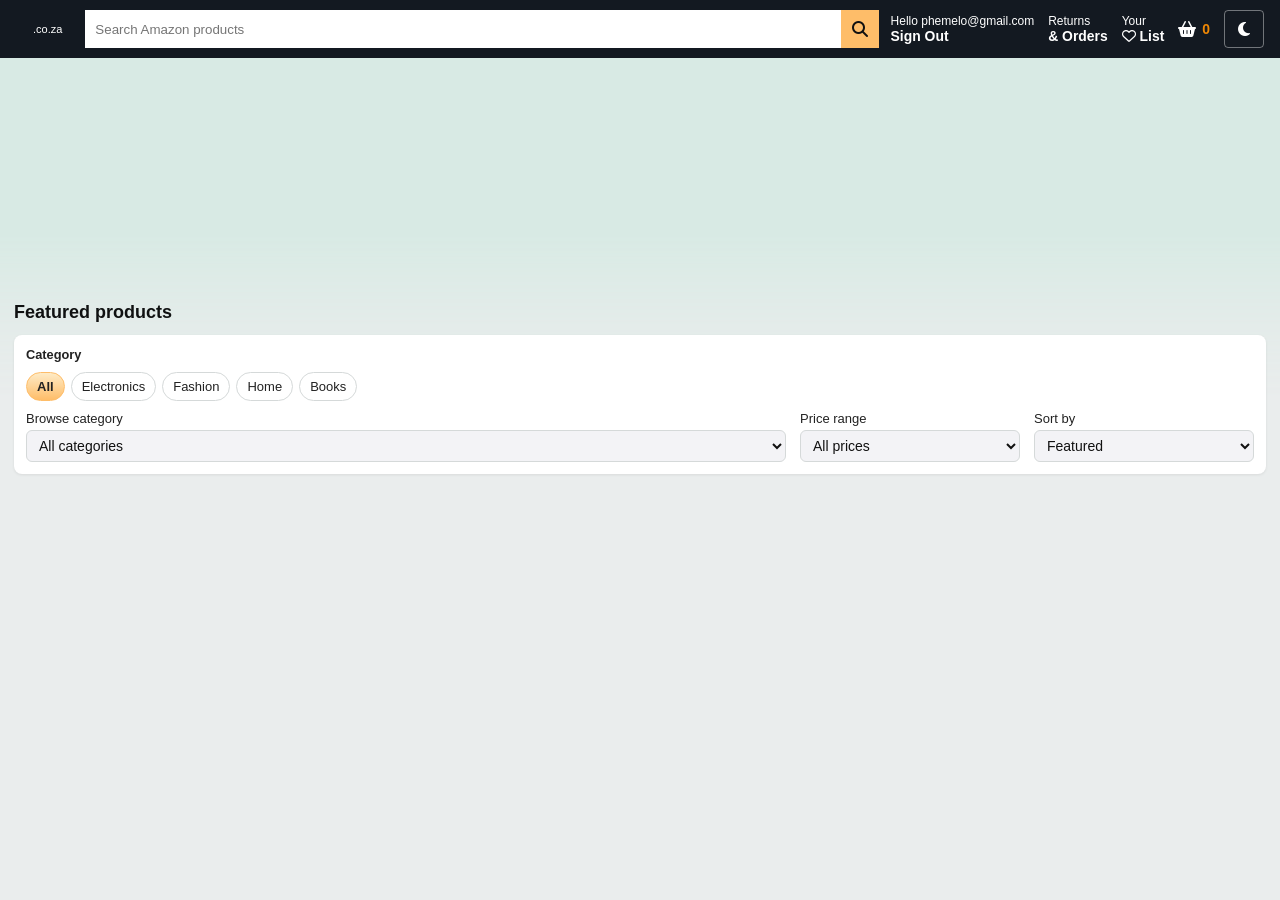
==== index/index.html @ a6790c31 "added a folder with files to manage html for home page, with products and nav bar." ====
<!DOCTYPE html>
<html lang="en">
<head>
  <meta charset="UTF-8" />
  <meta name="viewport" content="width=device-width, initial-scale=1.0" />
  <title>Phemelo Amazon Clone</title>
  <script src="../src/theme.js"></script>
  <link rel="stylesheet" href="../css/theme.css" />
  <link
    rel="stylesheet"
    href="https://cdnjs.cloudflare.com/ajax/libs/font-awesome/6.5.1/css/all.min.css"
  />
  <link rel="stylesheet" href="../css/header.css" />
  <link rel="stylesheet" href="home.css" />
  <link rel="stylesheet" href="product.css" />
  <link rel="stylesheet" href="productOnSale.css" />
</head>
<body>
  <header class="header">
    <a
      href="index.html"
      id="nav-logo-sprites"
      class="nav-logo-link nav-progressive-attribute"
      aria-label="Amazon.co.za"
      lang="en"
    >
      <img
        class="nav-sprite nav-logo-base"
        src="https://m.media-amazon.com/images/I/61zYzaUw31L.png"
        alt=""
        width="164"
        height="52"
        decoding="async"
      />
      <span id="logo-ext" class="nav-sprite nav-logo-ext nav-progressive-content" aria-hidden="true"></span>
      <span class="nav-logo-locale">.co.za</span>
    </a>

    <div class="header_search">
      <input class="header_input" type="text" placeholder="Search Amazon products" />
      <i class="fa-solid fa-magnifying-glass search_icon" aria-hidden="true"></i>
    </div>

    <nav class="header_nav" aria-label="Main navigation">
      <a href="../login/login.html" class="header_link">
        <div class="header_option">
          <span class="header_optionOne">Hello phemelo@gmail.com</span>
          <span class="header_optionTwo">Sign Out</span>
        </div>
      </a>

      <a href="../cart/cart.html" class="header_link">
        <div class="header_option">
          <span class="header_optionOne">Returns</span>
          <span class="header_optionTwo">& Orders</span>
        </div>
      </a>

      <a href="../wishlist/wishlist.html" class="header_link" aria-label="Wishlist">
        <div class="header_option">
          <span class="header_optionOne">Your</span>
          <span class="header_optionTwo header_wishlist_label"><i class="fa-regular fa-heart" aria-hidden="true"></i> List</span>
        </div>
      </a>

      <a href="../cart/cart.html" class="header_link header_optionBasket" aria-label="Go to cart">
        <i class="fa-solid fa-basket-shopping" aria-hidden="true"></i>
        <span class="header_optionTwo header_basketCount">0</span>
      </a>
      <button type="button" class="theme_toggle" aria-pressed="false">
        <i class="fa-solid fa-moon theme_toggle_icon_dark" aria-hidden="true"></i>
        <i class="fa-solid fa-sun theme_toggle_icon_light" aria-hidden="true"></i>
      </button>
    </nav>
  </header>

  <main class="home">
    <section class="hero" aria-hidden="true"></section>

    <section class="product_section" aria-label="Featured products">
      <h2 class="section_title">Featured products</h2>

      <div class="catalog_toolbar" id="catalog-toolbar" aria-label="Filter and sort catalog">
        <div class="catalog_toolbar_inner">
          <div class="catalog_block">
            <span class="catalog_label">Category</span>
            <div class="catalog_category_buttons">
              <button type="button" class="catalog_category_btn catalog_category_btn--active" data-category="all">All</button>
              <button type="button" class="catalog_category_btn" data-category="Electronics">Electronics</button>
              <button type="button" class="catalog_category_btn" data-category="Fashion">Fashion</button>
              <button type="button" class="catalog_category_btn" data-category="Home">Home</button>
              <button type="button" class="catalog_category_btn" data-category="Books">Books</button>
            </div>
            <label class="catalog_select_label" for="catalog-category">
              Browse category
              <select id="catalog-category" class="catalog_select">
                <option value="all">All categories</option>
                <option value="Electronics">Electronics</option>
                <option value="Fashion">Fashion</option>
                <option value="Home">Home</option>
                <option value="Books">Books</option>
              </select>
            </label>
          </div>

          <div class="catalog_block catalog_block--narrow">
            <label class="catalog_select_label">
              Price range
              <select id="catalog-price-range" class="catalog_select">
                <option value="all">All prices</option>
                <option value="under50">Under $50</option>
                <option value="50-100">$50–$100</option>
                <option value="100-200">$100–$200</option>
                <option value="200plus">$200 &amp; above</option>
              </select>
            </label>
          </div>

          <div class="catalog_block catalog_block--narrow">
            <label class="catalog_select_label">
              Sort by
              <select id="catalog-sort" class="catalog_select">
                <option value="featured">Featured</option>
                <option value="price-asc">Price: Low to High</option>
                <option value="price-desc">Price: High to Low</option>
                <option value="rating-desc">Avg. customer rating</option>
                <option value="name-asc">Name A–Z</option>
              </select>
            </label>
          </div>
        </div>
      </div>

      <div class="product_grid" id="product-grid"></div>
    </section>
  </main>

  <script src="../src/products.js"></script>
  <script src="../src/cart.js"></script>
  <script src="../src/wishlist.js"></script>
  <script src="../src/app.js"></script>
</body>
</html>
---- css/theme.css ----
:root {
  --color-bg-page: #eaeded;
  --color-bg-surface: #ffffff;
  --color-bg-surface-2: #f8f9fa;
  --color-bg-muted: #f3f3f6;
  --color-bg-input: #ffffff;
  --color-text: #0f1111;
  --color-text-body: #111111;
  --color-text-label: #222222;
  --color-text-muted: #565959;
  --color-border: #d5d9d9;
  --color-border-strong: #a6a6a6;
  --color-header-bg: #131921;
  --color-header-text: #ffffff;
  --color-search-accent: #febd69;
  --color-search-icon-fg: #111111;
  --color-accent-orange: #f08804;
  --shadow-card: 0 1px 3px rgba(0, 0, 0, 0.12);
  --shadow-soft: 0 1px 3px rgba(0, 0, 0, 0.08);
  --color-btn-primary-bg: #ffd814;
  --color-btn-primary-border: #a88734;
  --color-btn-secondary-bg: #f0c14b;
}

html[data-theme="dark"] {
  --color-bg-page: #0d1117;
  --color-bg-surface: #161b22;
  --color-bg-surface-2: #21262d;
  --color-bg-muted: #21262d;
  --color-bg-input: #0d1117;
  --color-text: #e6edf3;
  --color-text-body: #e6edf3;
  --color-text-label: #c9d1d9;
  --color-text-muted: #8b949e;
  --color-border: #30363d;
  --color-border-strong: #484f58;
  --color-header-bg: #010409;
  --color-header-text: #f0f6fc;
  --color-search-accent: #c27803;
  --color-search-icon-fg: #0d1117;
  --color-accent-orange: #f08804;
  --shadow-card: 0 1px 4px rgba(0, 0, 0, 0.45);
  --shadow-soft: 0 1px 4px rgba(0, 0, 0, 0.35);
  --color-btn-primary-bg: #f0cd4f;
  --color-btn-primary-border: #8a6f2e;
  --color-btn-secondary-bg: #d4a853;
}

html[data-theme="dark"] .hero {
  opacity: 0.92;
  filter: brightness(0.75) saturate(0.9);
}
---- css/header.css ----
* {
  box-sizing: border-box;
}

body {
  margin: 0;
  font-family: Arial, sans-serif;
  background-color: var(--color-bg-page);
  color: var(--color-text-body);
}

.header {
  background-color: var(--color-header-bg);
  display: flex;
  align-items: center;
  gap: 12px;
  padding: 10px 16px;
  position: sticky;
  top: 0;
  z-index: 10;
}

.nav-logo-link {
  display: inline-flex;
  flex-direction: row;
  flex-wrap: nowrap;
  align-items: center;
  gap: 6px;
  padding: 4px 10px;
  margin-top: 0;
  text-decoration: none;
  color: var(--color-header-text);
  border: 1px solid transparent;
  border-radius: 4px;
  transition: border-color 0.15s ease;
  outline: none;
}

.nav-logo-link:hover {
  border-color: var(--color-header-text);
}

.nav-logo-link:focus-visible {
  border-color: transparent;
  outline: 2px solid #febd69;
  outline-offset: 3px;
}

.nav-sprite {
  flex-shrink: 0;
}

.nav-logo-base {
  display: block;
  height: auto;
  max-height: 52px;
  width: auto;
  max-width: 164px;
  object-fit: contain;
}

.nav-logo-ext {
  display: none;
}

.nav-logo-locale {
  margin: 0;
  align-self: center;
  font-size: 0.6875rem;
  font-weight: 400;
  line-height: 1;
  color: var(--color-header-text);
  white-space: nowrap;
}

.header_search {
  display: flex;
  align-items: center;
  flex: 1;
  min-width: 100px;
}

.header_input {
  width: 100%;
  height: 38px;
  border: none;
  padding: 0 10px;
  background-color: var(--color-bg-input);
  color: var(--color-text-body);
}

.search_icon {
  height: 38px;
  width: 40px;
  display: grid;
  place-items: center;
  background-color: var(--color-search-accent);
  color: var(--color-search-icon-fg);
}

.header_nav {
  display: flex;
  align-items: center;
  gap: 14px;
  color: var(--color-header-text);
}

.theme_toggle {
  display: grid;
  place-items: center;
  width: 40px;
  height: 38px;
  flex-shrink: 0;
  margin: 0;
  padding: 0;
  border-radius: 4px;
  border: 1px solid rgba(255, 255, 255, 0.4);
  background: transparent;
  color: var(--color-header-text);
  cursor: pointer;
}

.theme_toggle:hover {
  border-color: var(--color-search-accent);
}

.theme_toggle:focus-visible {
  outline: 2px solid var(--color-search-accent);
  outline-offset: 2px;
}

.theme_toggle_icon_dark,
.theme_toggle_icon_light {
  font-size: 1rem;
  line-height: 1;
}

html:not([data-theme="dark"]) .theme_toggle_icon_light {
  display: none;
}

html:not([data-theme="dark"]) .theme_toggle_icon_dark {
  display: block;
}

html[data-theme="dark"] .theme_toggle_icon_light {
  display: block;
}

html[data-theme="dark"] .theme_toggle_icon_dark {
  display: none;
}

.header_link {
  color: inherit;
  text-decoration: none;
}

.header_option {
  display: flex;
  flex-direction: column;
}

.header_optionOne {
  font-size: 0.75rem;
}

.header_optionTwo {
  font-size: 0.87rem;
  font-weight: 700;
}

.header_optionBasket {
  display: flex;
  align-items: center;
  gap: 6px;
}

.header_basketCount {
  color: var(--color-accent-orange);
}

@media (max-width: 768px) {
  .header {
    flex-wrap: wrap;
  }

  .header_search {
    order: 3;
    width: 100%;
  }

  .header_nav {
    margin-left: auto;
    gap: 10px;
  }
}
---- index/home.css ----
/* Full-width banner + faded bottom edge; white product strip overlaps below (Amazon-style) */
.home {
  max-width: none;
  margin: 0 auto;
  padding: 0 0 48px;
  background-color: var(--color-bg-page);
}

.hero {
  position: relative;
  width: 100%;
  margin: 0 0 -1px;
  min-height: clamp(220px, 28vw, 340px);
  padding: clamp(56px, 12vw, 120px) 0;
  border-radius: 0;
  color: inherit;
  background-color: #d8eae4;
  background-image: url("https://m.media-amazon.com/images/I/61Z5DaOEVeL._SX3000_.jpg");
  background-repeat: no-repeat;
  background-size: cover;
  background-position: center top;
  -webkit-mask-image: linear-gradient(
    to bottom,
    #000 0%,
    #000 52%,
    rgba(0, 0, 0, 0.35) 78%,
    transparent 100%
  );
  mask-image: linear-gradient(
    to bottom,
    #000 0%,
    #000 52%,
    rgba(0, 0, 0, 0.35) 78%,
    transparent 100%
  );
}

.section_title {
  margin: 0 0 12px;
  font-size: 1.125rem;
  font-weight: 700;
  color: var(--color-text);
}

.catalog_toolbar {
  margin-bottom: 16px;
  padding: 12px;
  background: var(--color-bg-surface);
  border-radius: 8px;
  box-shadow: var(--shadow-soft);
}

.catalog_toolbar_inner {
  display: flex;
  flex-wrap: wrap;
  gap: 14px;
  align-items: flex-end;
}

.catalog_block {
  flex: 1 1 220px;
  display: flex;
  flex-direction: column;
  gap: 10px;
}

.catalog_block--narrow {
  flex: 1 1 160px;
  max-width: 220px;
}

.catalog_label {
  font-size: 0.8rem;
  font-weight: 700;
  color: var(--color-text-label);
}

.catalog_category_buttons {
  display: flex;
  flex-wrap: wrap;
  gap: 6px;
}

.catalog_category_btn {
  padding: 6px 10px;
  font-size: 0.8125rem;
  border-radius: 16px;
  border: 1px solid var(--color-border);
  background: var(--color-bg-surface);
  cursor: pointer;
  color: var(--color-text-label);
}

.catalog_category_btn:hover {
  border-color: #fcd200;
}

.catalog_category_btn--active {
  border-color: #febd69;
  background: linear-gradient(#feebc6, #febd69);
  font-weight: 700;
}

.catalog_select_label {
  display: flex;
  flex-direction: column;
  gap: 4px;
  font-size: 0.8125rem;
  color: var(--color-text-label);
}

.catalog_select {
  width: 100%;
  min-height: 32px;
  padding: 4px 8px;
  border-radius: 6px;
  border: 1px solid var(--color-border);
  background: var(--color-bg-muted);
  font-size: 0.875rem;
  color: var(--color-text-body);
}

.catalog_no_results {
  grid-column: 1 / -1;
  padding: 20px;
  background: var(--color-bg-surface);
  border-radius: 8px;
  text-align: center;
  color: var(--color-text-muted);
}

.product_section {
  position: relative;
  z-index: 2;
  max-width: 1280px;
  margin: clamp(-96px, -12vw, -140px) auto 0;
  padding: 0 14px;
}

@media (max-width: 600px) {
  .hero {
    padding: clamp(48px, 16vw, 88px) 0;
  }

  .product_section {
    margin-top: clamp(-64px, -16vw, -88px);
  }
}

.product_grid {
  display: grid;
  grid-template-columns: repeat(auto-fit, minmax(220px, 1fr));
  gap: 14px;
}
---- index/product.css ----
.product {
  position: relative;
  background-color: var(--color-bg-surface);
  border-radius: 8px;
  padding: 14px;
  box-shadow: var(--shadow-card);
  display: flex;
  flex-direction: column;
  gap: 8px;
}

.product_wishlist_btn {
  position: absolute;
  top: 12px;
  right: 12px;
  z-index: 4;
  width: 38px;
  height: 38px;
  border-radius: 50%;
  border: 1px solid var(--color-border);
  background: var(--color-bg-surface);
  cursor: pointer;
  color: #b12704;
  display: grid;
  place-items: center;
  padding: 0;
}

.product_wishlist_btn:focus-visible {
  outline: 2px solid #febd69;
  outline-offset: 2px;
}

.product_category_label {
  font-size: 0.7rem;
  font-weight: 700;
  text-transform: uppercase;
  color: var(--color-text-muted);
  margin: 0;
  letter-spacing: 0.04em;
}

.product_info {
  display: flex;
  flex-direction: column;
  gap: 4px;
  min-height: 88px;
}

.product_title {
  font-size: 0.95rem;
  margin: 0;
}

.product_price {
  margin: 0;
}

.product_rating {
  display: flex;
  gap: 2px;
}

.product img {
  width: 100%;
  height: 180px;
  object-fit: contain;
}

.product button,
.product_details button {
  border: 1px solid var(--color-btn-primary-border);
  background: var(--color-btn-secondary-bg);
  border-radius: 4px;
  padding: 8px 10px;
  cursor: pointer;
}

.product a {
  text-decoration: none;
  color: inherit;
}

.product_details_actions {
  display: flex;
  flex-wrap: wrap;
  gap: 12px;
  align-items: center;
  margin-top: 16px;
}

.product_wishlist_btn--large {
  position: static;
  width: auto;
  height: auto;
  border-radius: 4px;
  padding: 8px 14px;
  display: inline-flex;
  gap: 8px;
  align-items: center;
  white-space: nowrap;
}

.product_details .product_wishlist_btn--large {
  background: var(--color-bg-surface);
  border: 1px solid var(--color-border-strong);
}

.product_details {
  max-width: 980px;
  margin: 24px auto;
  background: var(--color-bg-surface);
  border-radius: 8px;
  padding: 18px;
  display: grid;
  gap: 18px;
  grid-template-columns: minmax(220px, 340px) 1fr;
}

.product_details_image {
  width: 100%;
  max-height: 340px;
  object-fit: contain;
}

@media (max-width: 768px) {
  .product_details {
    grid-template-columns: 1fr;
    margin: 12px;
  }
}
---- index/productOnSale.css ----
.product_on_sale {
  position: relative;
}

.sale_badge {
  position: absolute;
  top: 12px;
  left: 12px;
  background-color: #cc0c39;
  color: #fff;
  padding: 4px 8px;
  border-radius: 4px;
  font-size: 0.75rem;
  font-weight: 700;
}
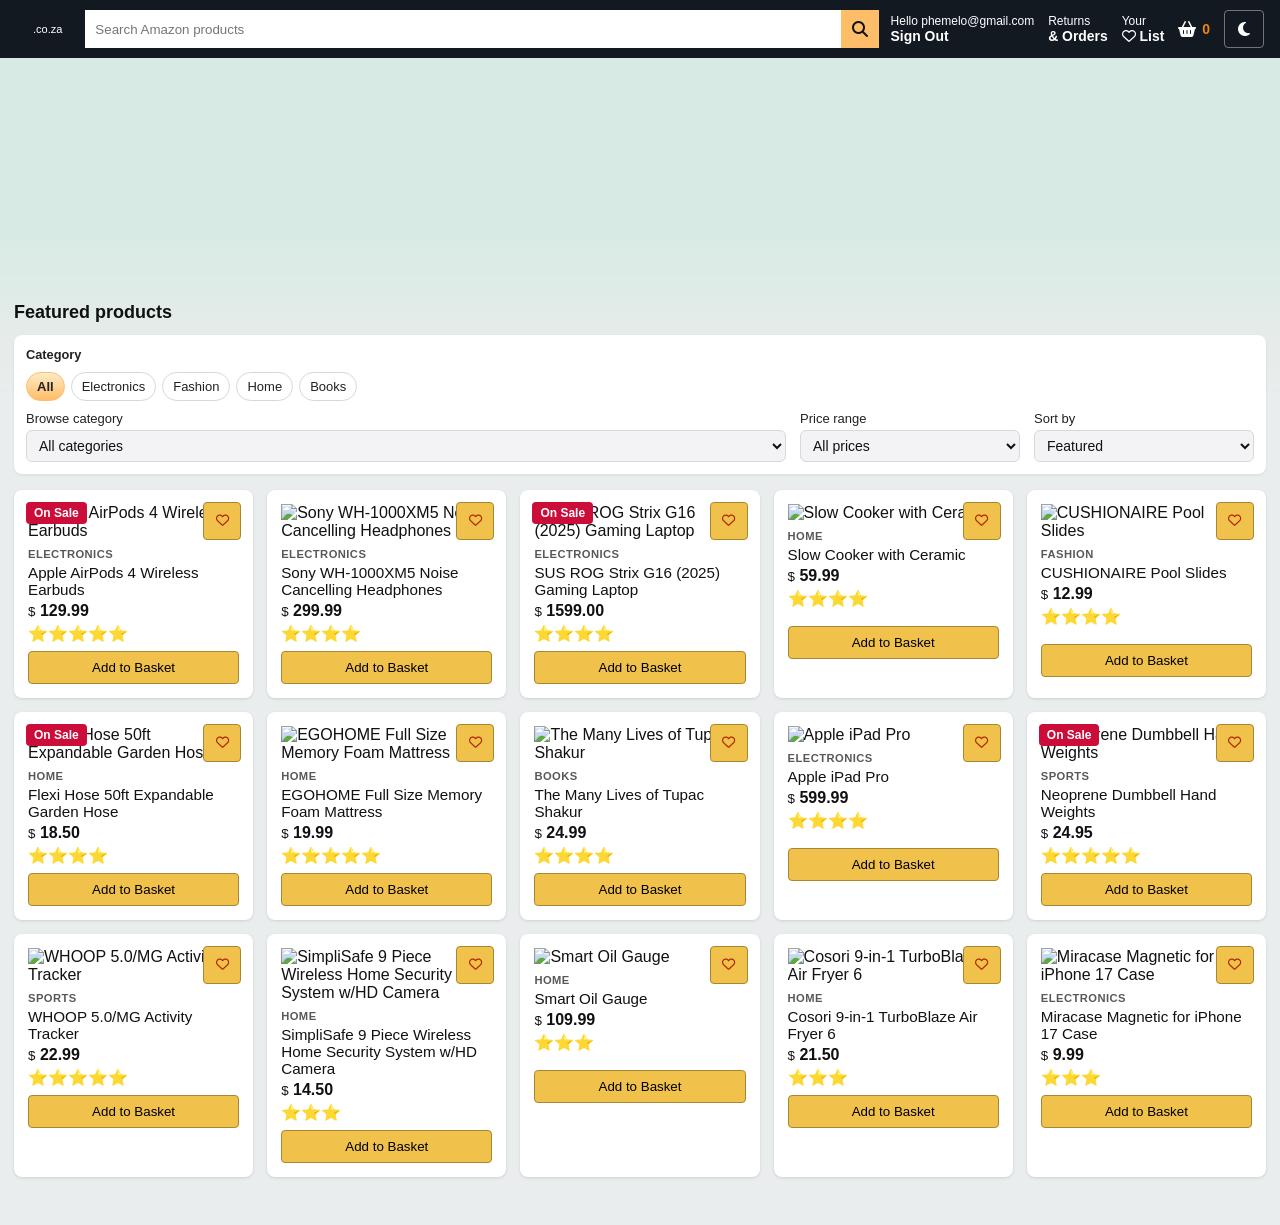
==== commit c0ab154d: "added a few cahnges to pages nav bar" ====
--- a/index/index.html
+++ b/index/index.html
@@ -3,6 +3,7 @@
 <head>
   <meta charset="UTF-8" />
   <meta name="viewport" content="width=device-width, initial-scale=1.0" />
+  <link rel="icon" href="https://upload.wikimedia.org/wikipedia/commons/d/de/Amazon_icon.png" type="image/png" sizes="any" />
   <title>Phemelo Amazon Clone</title>
   <script src="../src/theme.js"></script>
   <link rel="stylesheet" href="../css/theme.css" />
--- a/css/header.css
+++ b/css/header.css
@@ -53,7 +53,7 @@
 .nav-logo-base {
   display: block;
   height: auto;
-  max-height: 52px;
+  max-height: 58px;
   width: auto;
   max-width: 164px;
   object-fit: contain;
